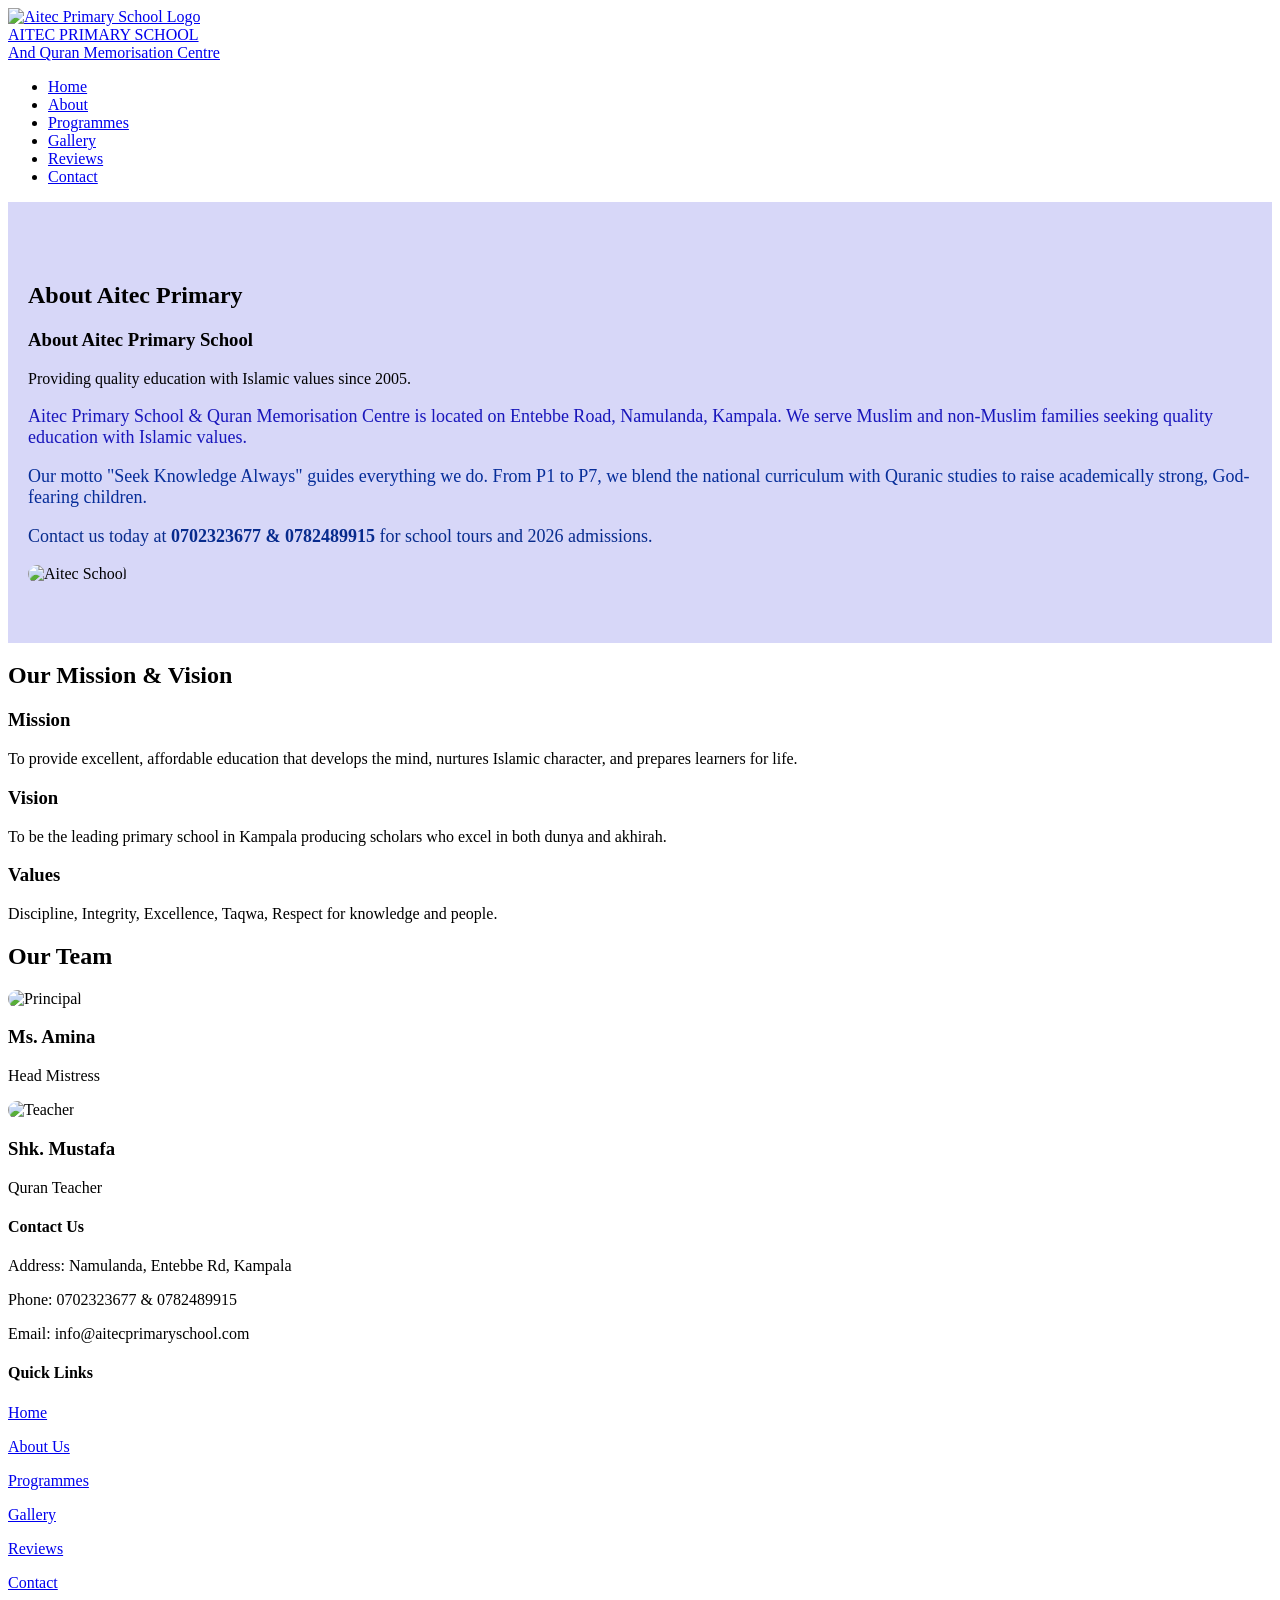
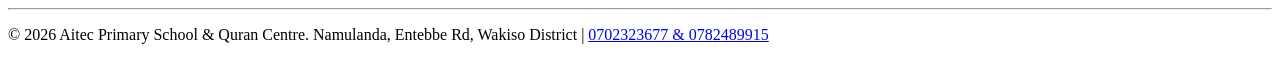
==== About.html @ 1da69ed5 "iniat of sem one for html and css" ====
<!DOCTYPE html>
<html lang="en">
<head>
  <title>About Us - Aitec Primary School</title>
  <link rel="stylesheet" href="./css/style.css">
  <meta name="viewport" content="width=device-width, initial-scale=1">


</head>
<body>
  <nav>
    <div class="container">
      <a href="index.html" class="logo-area">
        <img src="./css/image/WhatsApp Image 2026-07-09 at 6.39.47 PM.jpeg" alt="Aitec Primary School Logo">
        <div class="logo-text">AITEC PRIMARY SCHOOL<br><span>And Quran Memorisation Centre</span></div>
      </a>
      <ul>
        <li><a href="index.html">Home</a></li>
        <li><a href="about.html" class="active">About</a></li>
        <li><a href="Programmes.html">Programmes</a></li>
        <li><a href="gallery.html">Gallery</a></li>
        <li><a href="reviews.html">Reviews</a></li>
        <li><a href="contact.html">Contact</a></li>
      </ul>
    </div>
  </nav>

  <section style="padding: 60px 20px; background: rgb(215, 215, 248);">
    <div class="container">
      <h2>About Aitec Primary</h2>
     <section class="about-hero">
       <div class="overlay">
          <h1>About Aitec Primary School</h1>
          <p>Providing quality education with Islamic values since 2005.</p>
       </div>
     </section> 
      <div class="grid-2">
        <div>
          <p style="font-size: 18px; color: rgb(24, 22, 187); margin-bottom: 16px;">
            Aitec Primary School & Quran Memorisation Centre is located on Entebbe Road, Namulanda, Kampala. We serve Muslim and non-Muslim families seeking quality education with Islamic values.
          </p>
          <p style="font-size: 18px; color: rgb(6, 45, 153); margin-bottom: 16px;">
            Our motto "Seek Knowledge Always" guides everything we do. From P1 to P7, we blend the national curriculum with Quranic studies to raise academically strong, God-fearing children.
          </p>
          <p style="font-size: 18px; color: rgb(7, 43, 141);">
            Contact us today at <strong>0702323677 & 0782489915</strong> for school tours and 2026 admissions.
          </p>
        </div>
        <div>
          <img src="./css/image/WhatsApp Image 2026-07-09 at 6.33.53 PM.jpeg" alt="Aitec School" style="width: 100%; border-radius: 12px;">
        </div>
      </div>
    </div>
  </section>

  <section>
    <div class="container">
      <h2>Our Mission & Vision</h2>
      <div class="grid-3">
        <div class="card">
          <h3>Mission</h3>
          <p>To provide excellent, affordable education that develops the mind, nurtures Islamic character, and prepares learners for life.</p>
        </div>
        <div class="card">
          <h3>Vision</h3>
          <p>To be the leading primary school in Kampala producing scholars who excel in both dunya and akhirah.</p>
        </div>
        <div class="card">
          <h3>Values</h3>
          <p>Discipline, Integrity, Excellence, Taqwa, Respect for knowledge and people.</p>
        </div>
      </div>
    </div>
  </section>
  <section>
    <div class="container">
      <h2>Our Team</h2>
      <div class="grid-3">
        <div class="card">
          <img src="./css/image/WhatsApp Image 2026-07-09 at 6.33.53 PM.jpeg" alt="Principal" style="width: 100%; border-radius: 12px;">
          <h3>Ms. Amina </h3>
          <p>Head Mistress</p>
        </div>
        <div class="card">
          <img src="./css/image/WhatsApp Image 2026-07-09 at 6.34.26 PM.jpeg" alt="Teacher" style="width: 100%; border-radius: 12px;">
          <h3>Shk. Mustafa</h3>
          <p>Quran Teacher</p>
        </div>
      </div>
    </div>
  </section>
  <footer>
     <div class="top-footer">
      <div class="footergrid-3">
        <h4>Contact Us</h4>
        <p><span>Address</span>: Namulanda, Entebbe Rd, Kampala</p>
        <p><span>Phone</span>: 0702323677 & 0782489915</p>
        <p><span>Email</span>: info@aitecprimaryschool.com</p>
      </div>
      <div class="quicklinks">
        <h4>Quick Links</h4>
        <p><a href="index.html">Home</a></p>
        <p><a href="about.html">About Us</a></p>
        <p><a href="Programmes.html">Programmes</a></p>
        <p><a href="gallery.html">Gallery</a></p>
        <p><a href="reviews.html">Reviews</a></p>
        <p><a href="contact.html">Contact</a></p>
      </div>
    </div>
    <hr>
    <div class="bottom-footer">
        <p>&copy; 2026 Aitec Primary School & Quran Centre. Namulanda, Entebbe Rd, Wakiso District | <a href="tel:0702323677 & 0782489915">0702323677 & 0782489915</a></p>
    </div>
  </footer>
</body>
</html>
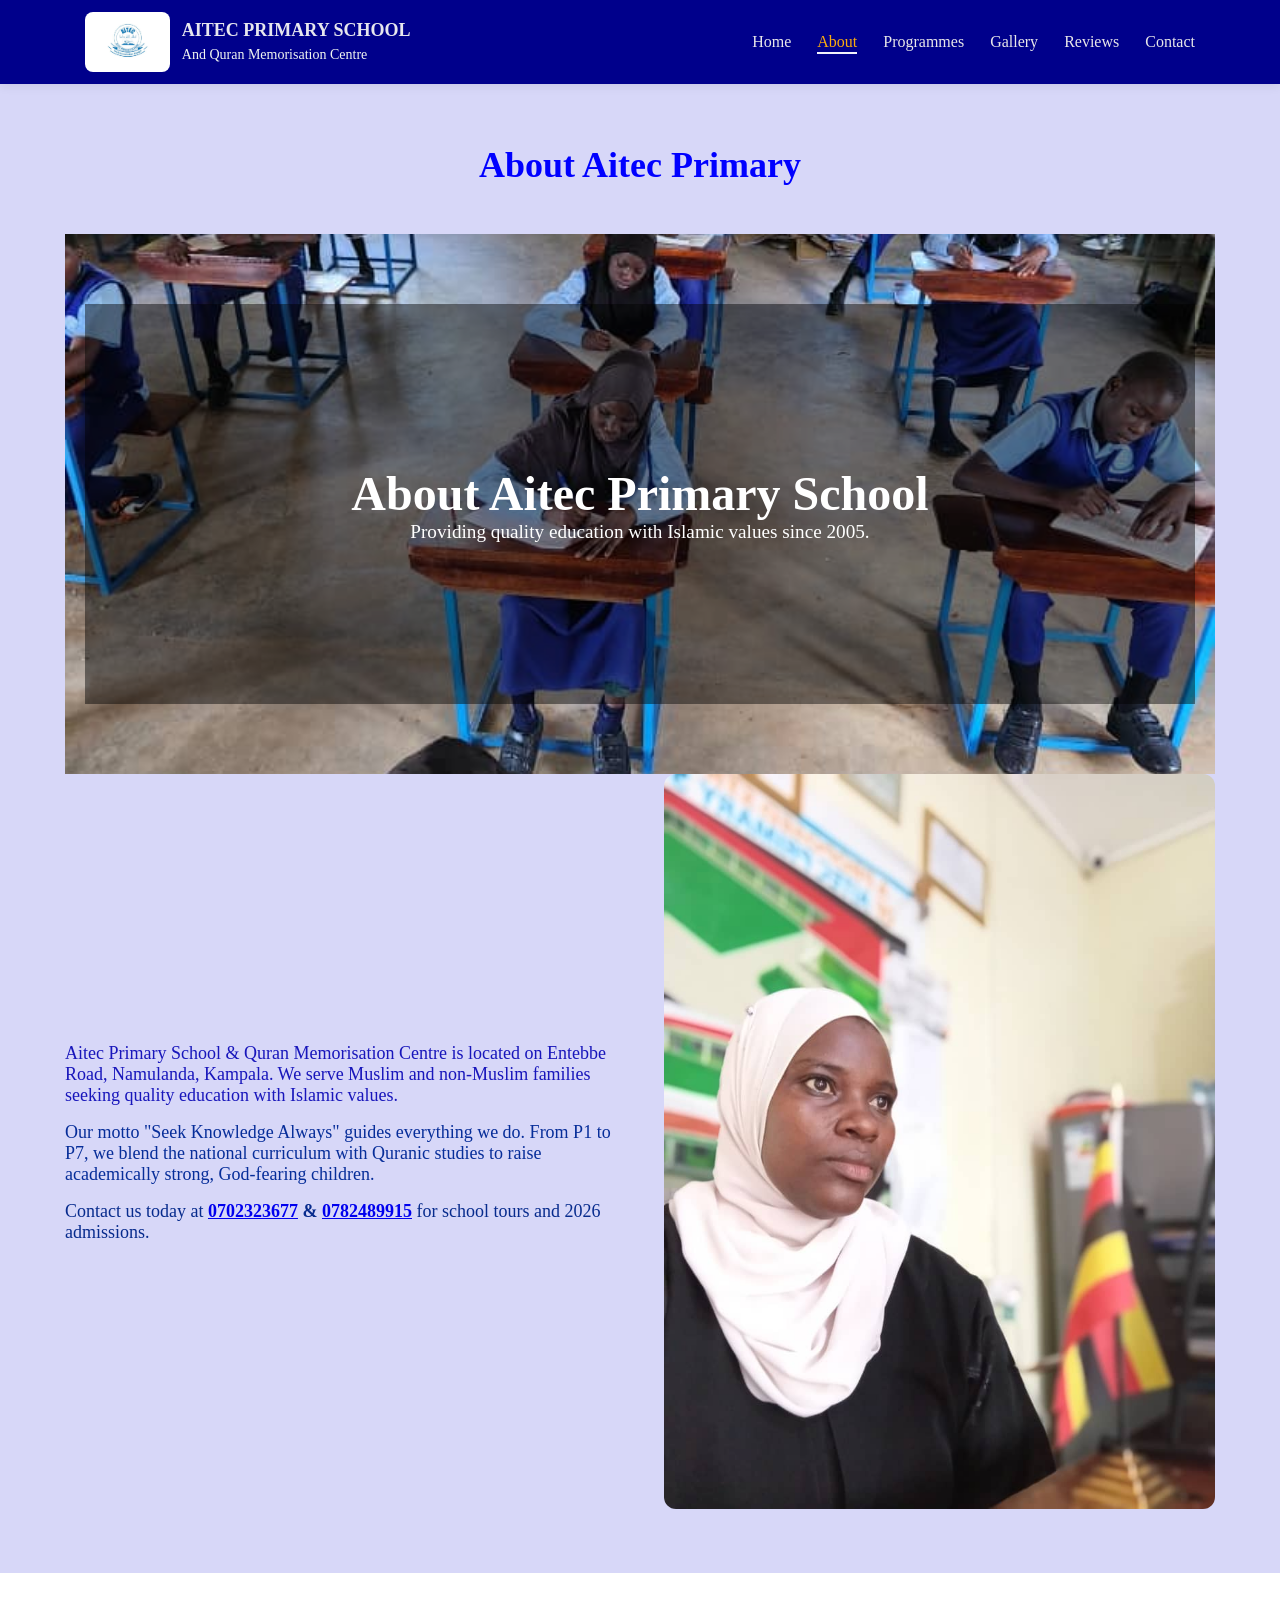
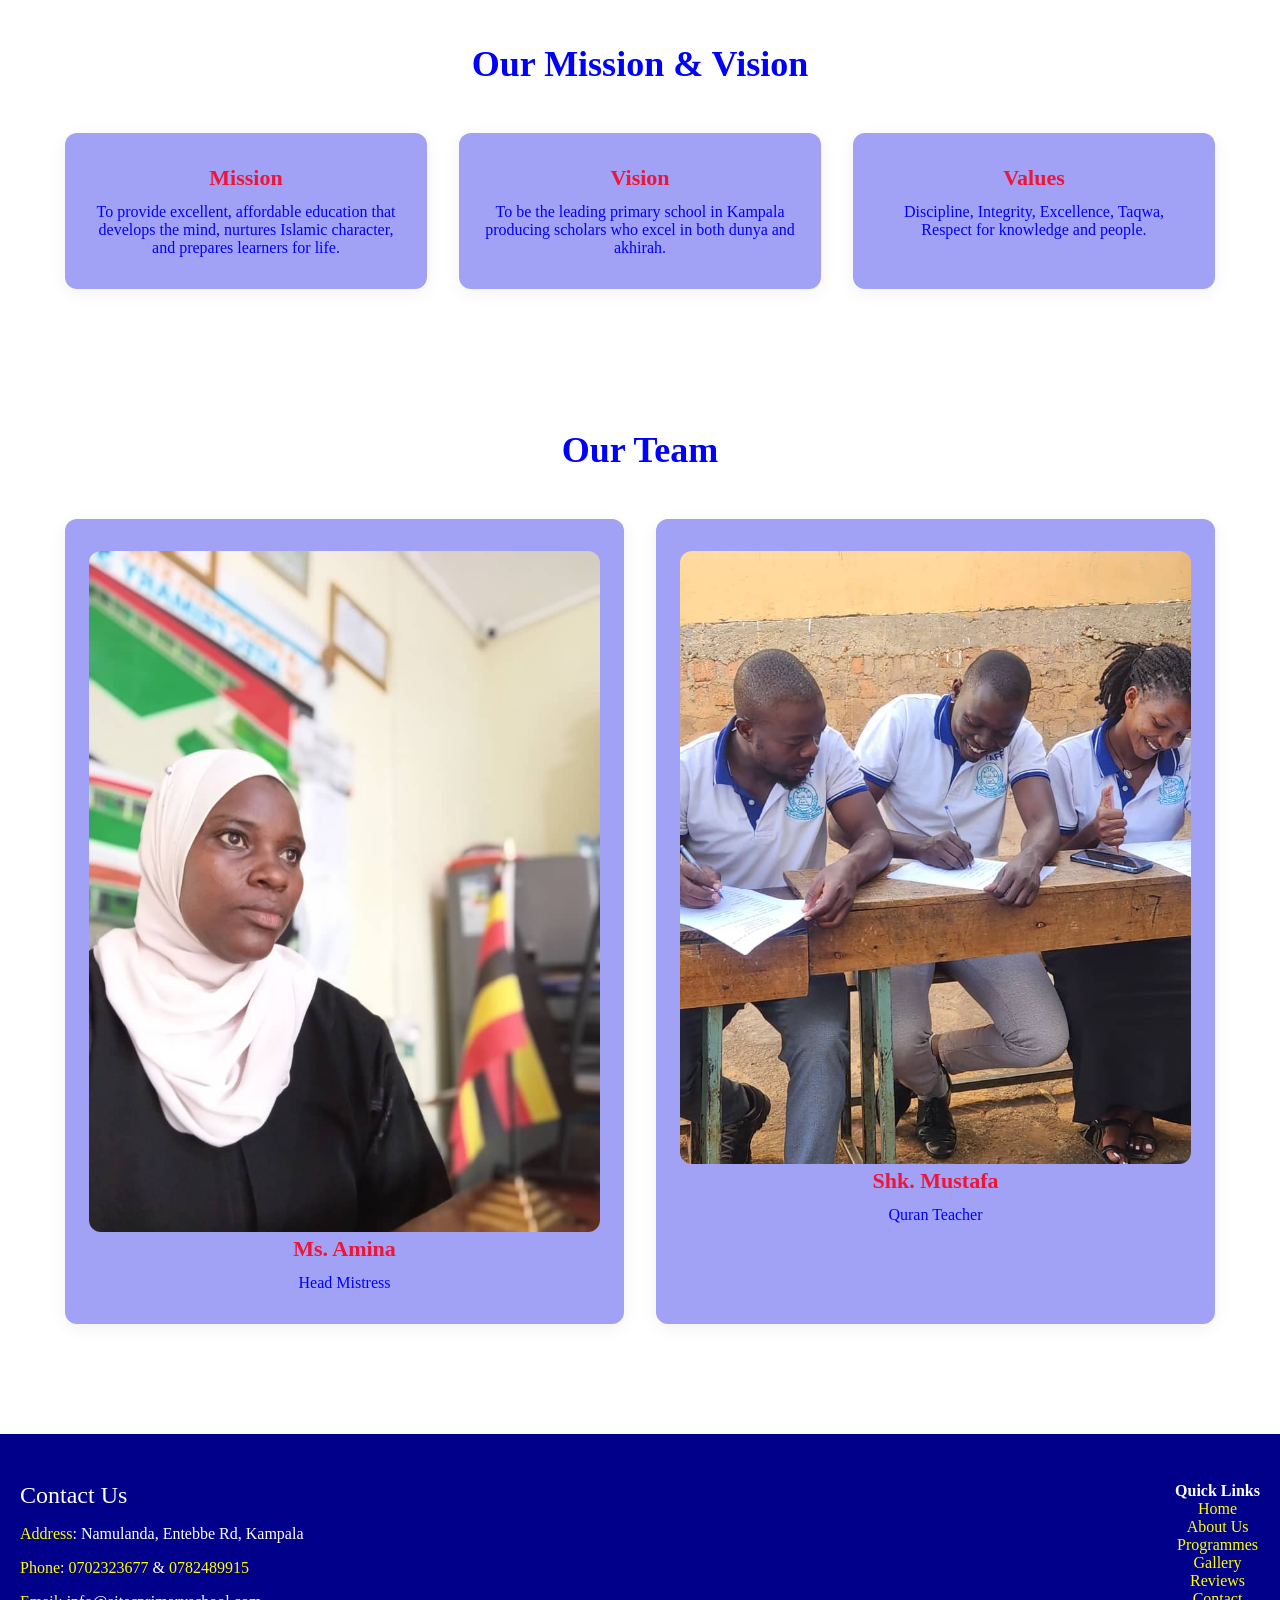
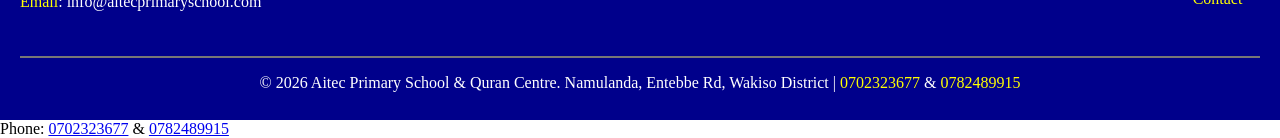
==== commit 9c711770: "intial of repositorise of semeter one of html and css" ====
--- a/About.html
+++ b/About.html
@@ -1,8 +1,9 @@
 <!DOCTYPE html>
 <html lang="en">
 <head>
+  <meta charset="utf-8">
   <title>About Us - Aitec Primary School</title>
-  <link rel="stylesheet" href="./css/style.css">
+  <link rel="stylesheet" href="assets/css/style.css">
   <meta name="viewport" content="width=device-width, initial-scale=1">
 
 
@@ -11,16 +12,19 @@
   <nav>
     <div class="container">
       <a href="index.html" class="logo-area">
-        <img src="./css/image/WhatsApp Image 2026-07-09 at 6.39.47 PM.jpeg" alt="Aitec Primary School Logo">
+        <img src="assets/css/image/WhatsApp Image 2026-07-09 at 6.39.47 PM.jpeg" alt="Aitec Primary School Logo">
         <div class="logo-text">AITEC PRIMARY SCHOOL<br><span>And Quran Memorisation Centre</span></div>
       </a>
+      <button class="menu-btn" aria-label="Toggle menu" aria-expanded="false">
+        <span class="bar"></span>
+      </button>
       <ul>
         <li><a href="index.html">Home</a></li>
-        <li><a href="about.html" class="active">About</a></li>
+        <li><a href="About.html" class="active">About</a></li>
         <li><a href="Programmes.html">Programmes</a></li>
-        <li><a href="gallery.html">Gallery</a></li>
-        <li><a href="reviews.html">Reviews</a></li>
-        <li><a href="contact.html">Contact</a></li>
+        <li><a href="Gallery.html">Gallery</a></li>
+        <li><a href="Reviews.html">Reviews</a></li>
+        <li><a href="Contact.html">Contact</a></li>
       </ul>
     </div>
   </nav>
@@ -43,11 +47,11 @@
             Our motto "Seek Knowledge Always" guides everything we do. From P1 to P7, we blend the national curriculum with Quranic studies to raise academically strong, God-fearing children.
           </p>
           <p style="font-size: 18px; color: rgb(7, 43, 141);">
-            Contact us today at <strong>0702323677 & 0782489915</strong> for school tours and 2026 admissions.
+            Contact us today at <strong><a href="tel:0702323677">0702323677</a> & <a href="tel:0782489915">0782489915</a></strong> for school tours and 2026 admissions.
           </p>
         </div>
         <div>
-          <img src="./css/image/WhatsApp Image 2026-07-09 at 6.33.53 PM.jpeg" alt="Aitec School" style="width: 100%; border-radius: 12px;">
+          <img src="assets/css/image/WhatsApp Image 2026-07-09 at 6.33.53 PM.jpeg" alt="Aitec School" style="width: 100%; border-radius: 12px;">
         </div>
       </div>
     </div>
@@ -77,12 +81,12 @@
       <h2>Our Team</h2>
       <div class="grid-3">
         <div class="card">
-          <img src="./css/image/WhatsApp Image 2026-07-09 at 6.33.53 PM.jpeg" alt="Principal" style="width: 100%; border-radius: 12px;">
+          <img src="assets/css/image/WhatsApp Image 2026-07-09 at 6.33.53 PM.jpeg" alt="Principal" style="width: 100%; border-radius: 12px;">
           <h3>Ms. Amina </h3>
           <p>Head Mistress</p>
         </div>
         <div class="card">
-          <img src="./css/image/WhatsApp Image 2026-07-09 at 6.34.26 PM.jpeg" alt="Teacher" style="width: 100%; border-radius: 12px;">
+          <img src="assets/css/image/WhatsApp Image 2026-07-09 at 6.34.26 PM.jpeg" alt="Teacher" style="width: 100%; border-radius: 12px;">
           <h3>Shk. Mustafa</h3>
           <p>Quran Teacher</p>
         </div>
@@ -94,23 +98,26 @@
       <div class="footergrid-3">
         <h4>Contact Us</h4>
         <p><span>Address</span>: Namulanda, Entebbe Rd, Kampala</p>
-        <p><span>Phone</span>: 0702323677 & 0782489915</p>
+        <p><span>Phone</span>: <a href="tel:0702323677">0702323677</a> &amp; <a href="tel:0782489915">0782489915</a></p>
         <p><span>Email</span>: info@aitecprimaryschool.com</p>
       </div>
       <div class="quicklinks">
         <h4>Quick Links</h4>
         <p><a href="index.html">Home</a></p>
-        <p><a href="about.html">About Us</a></p>
+        <p><a href="About.html">About Us</a></p>
         <p><a href="Programmes.html">Programmes</a></p>
-        <p><a href="gallery.html">Gallery</a></p>
-        <p><a href="reviews.html">Reviews</a></p>
-        <p><a href="contact.html">Contact</a></p>
+        <p><a href="Gallery.html">Gallery</a></p>
+        <p><a href="Reviews.html">Reviews</a></p>
+        <p><a href="Contact.html">Contact</a></p>
       </div>
     </div>
     <hr>
     <div class="bottom-footer">
-        <p>&copy; 2026 Aitec Primary School & Quran Centre. Namulanda, Entebbe Rd, Wakiso District | <a href="tel:0702323677 & 0782489915">0702323677 & 0782489915</a></p>
+        <p>&copy; 2026 Aitec Primary School & Quran Centre. Namulanda, Entebbe Rd, Wakiso District | <a href="tel:0702323677">0702323677</a> &amp; <a href="tel:0782489915">0782489915</a></p>
     </div>
   </footer>
+</footer>
+<script src="assets/js/nav.js"></script>
 </body>
-</html>+</html>
+          <p><span>Phone</span>: <a href="tel:0702323677">0702323677</a> &amp; <a href="tel:0782489915">0782489915</a></p>
--- a/assets/css/style.css
+++ b/assets/css/style.css
@@ -0,0 +1,351 @@
+* { 
+  margin: 0; 
+  padding: 0; 
+  box-sizing: border-box; 
+}
+
+nav {
+  background: darkblue;
+  box-shadow: 0 2px 10px rgba(0,0,0,0.08);
+  position: sticky;
+  top: 0;
+  z-index: 100;
+  /* position: fixed; */
+}
+nav .container {
+  max-width: 1150px;
+  margin: 0 auto;
+  padding: 12px 20px;
+  display: flex;
+  justify-content: space-between;
+  align-items: center;
+  /* position: fixed; */
+}
+.logo-area {
+  display: flex;
+  align-items: center;
+  gap: 12px;
+  text-decoration: none;
+}
+.logo-area img {
+  height: 60px;
+  width: auto;
+  border-radius: 8px;
+}
+.logo-text {
+  font-size: 18px;
+  font-weight: 700;
+  color: rgb(231, 231, 238);
+  line-height: 1.3;
+}
+.logo-text span { 
+  color: rgb(241, 245, 241); 
+  font-size: 14px; 
+  font-weight: 500; 
+}
+nav ul {
+  list-style: none;
+  display: flex;
+  gap: 26px;
+}
+nav a {
+  text-decoration: none;
+  color: rgb(232, 231, 233);
+  font-weight: 500;
+  position:relative;
+  transition: color 0.2s;
+  /* position: fixed; */
+}
+nav a:hover, nav a.active {
+   color: rgb(252, 172, 13); 
+  }
+nav a::after {
+  content: '';
+  position: absolute;
+  width: 0;
+  height: 2px;
+  bottom: -4px;
+  left: 0;
+  background: rgb(242, 242, 252);
+  transition: width 0.3s;
+}
+nav a:hover::after, nav a.active::after {
+   width: 100%; 
+  }
+
+.hero {
+  background-image:linear-gradient(rgba(12, 15, 12, 0.5),  rgba(81, 85, 81, 0.5)),
+  url(./image/WhatsApp\ Image\ 2026-07-09\ at\ 5.48.41\ PM.jpeg);
+  color: rgb(246, 245, 250);
+  padding: 100px 20px;
+  text-align: center;
+  background-repeat: no-repeat;
+  background-size: cover;
+}
+.about-hero{
+  height:60vh;
+  background:url("./image/WhatsApp Image 2026-07-09 at 6.34.29 PM.jpeg") no-repeat center/cover;
+  display:flex;
+  justify-content:center;
+  align-items:center;
+}
+.overlay{
+  width:100%;
+  height:100%;
+  background:rgba(0,0,0,0.45);
+  display:flex;
+  justify-content:center;
+  flex-direction:column;
+  align-items:center;
+  color:white;
+}
+.overlay h1{
+  font-size:3rem;
+}
+.overlay p{
+  font-size:1.2rem;
+}
+.hero h1 { 
+  font-size: 48px; 
+  font-weight: 700; 
+  margin-bottom: 18px; 
+}
+
+/* Hamburger menu button */
+.menu-btn{
+  display: none;
+  background: transparent;
+  border: 0;
+  width: 44px;
+  height: 44px;
+  cursor: pointer;
+  align-items: center;
+  justify-content: center;
+}
+.menu-btn .bar{
+  display: block;
+  width: 26px;
+  height: 2px;
+  background: #fff;
+  position: relative;
+}
+.menu-btn .bar::before, .menu-btn .bar::after{
+  content: '';
+  position: absolute;
+  left: 0;
+  width: 26px;
+  height: 2px;
+  background: #fff;
+}
+.menu-btn .bar::before{ top: -8px; }
+.menu-btn .bar::after{ top: 8px; }
+.hero p { 
+  font-size: 20px; 
+  margin-bottom: 32px; 
+  opacity: 0.95; 
+}
+.btn {
+  display: inline-block;
+  background: yellow;
+  color: black;
+  padding: 14px 32px;
+  border-radius: 8px;
+  text-decoration: none;
+  font-weight: 600;
+  transition: transform 0.2s;
+}
+section { 
+  padding: 70px 20px; 
+}
+.container { 
+  max-width: 1150px; 
+  margin: 0 auto; 
+}
+h2 {
+  font-size: 36px;
+  color: blue;
+  text-align: center;
+  margin-bottom: 48px;
+  font-weight: 700;
+}
+
+.grid-3 {
+  display: grid;
+  grid-template-columns: repeat(auto-fit, minmax(270px, 1fr));
+  gap: 32px;
+}
+.grid-2 {
+  display: grid;
+  grid-template-columns: 1fr 1fr;
+  gap: 48px;
+  align-items: center;
+}
+.card {
+  background: rgb(161, 161, 245);
+  padding: 32px 24px;
+  border-radius: 12px;
+  box-shadow: 0 4px 18px rgba(0,0,0,0.06);
+  text-align: center;
+  transition: transform 0.2s;
+}
+.card:hover { 
+  transform: translateY(-6px); 
+}
+.card h3 {
+  color: rgb(238, 21, 57);
+  font-size: 22px;
+  margin-bottom: 12px;
+  font-weight: 600;
+}
+.card p { 
+  color: blue; 
+}
+.icon { 
+  font-size: 42px; 
+  margin-bottom: 16px; 
+}
+.gallery-grid {
+  display: grid;
+  grid-template-columns: repeat(auto-fit, minmax(250px, 1fr));
+  gap: 18px;
+}
+.gallery-grid img {
+  width: 100%;
+  height: 250px;
+  object-fit: cover;
+  border-radius: 10px;
+  transition: transform 0.3s;
+}
+.gallery-grid img:hover { 
+  transform: scale(1.04); 
+}
+
+.review {
+  background: white;
+  padding: 28px;
+  border-radius: 12px;
+  border-left: 5px solid yellow;
+}
+.stars { 
+  color: yellow; 
+  font-size: 20px; 
+  margin-bottom: 12px; 
+}
+.review p { 
+  color: gray; 
+  margin-bottom: 16px; 
+  font-style: italic; 
+}
+.review h4 { 
+  color: blue; 
+  font-weight: 600; 
+}
+
+.contact-grid {
+  display: grid;
+  grid-template-columns: 1fr 1fr;
+  gap: 48px;
+}
+.contact-info p {
+  margin-bottom: 18px;
+  font-size: 18px;
+  color: rgb(0, 0, 0);
+}
+.contact-info strong { 
+  color: blue;
+ }
+.map {
+  width: 100%;
+  height: 300px;
+  border-radius: 12px;
+  background: #e2e8f0;
+  display: flex;
+  align-items: center;
+  justify-content: center;
+  color: gray;
+}
+
+footer {
+  background: darkblue;
+  color: white;
+  text-align: center;
+  padding: 28px 20px;
+  margin-top: 40px;
+}
+footer a { 
+  color: yellow; 
+  text-decoration: none; 
+}
+.top-footer{
+  display: flex;
+  justify-content: space-between;
+  margin-bottom: 45px;
+  margin-top: 20px;
+  gap: 20px;
+}
+.footergrid-3{
+  display: flex;
+  flex-direction: column;
+  gap: 1.0rem;
+  align-items: flex-start;
+  margin-left: 0;
+}
+.footergrid-3 h4{
+  font-size: 1.5em;
+  font-weight: 500;
+}
+.footergrid-3 p{
+  font-weight: 500;
+}
+.footergrid-3 span{
+  color: yellow;
+}
+.quicklinks{
+  display: flex;
+  flex-direction: column;
+  margin-right: 0;
+}
+.quicklinks :hover{
+  color: rgb(248, 5, 5);
+}
+hr{
+  border: 1px solid rgb(119, 118, 118);
+  margin-bottom: 5px;
+  width: 100%;
+  margin: 0 0 16px 0;
+}
+
+/* Responsive rules */
+@media (max-width: 900px) {
+  .logo-area img { height: 48px; }
+  .logo-text { font-size: 16px; }
+  nav .container { padding: 10px 16px; flex-wrap: wrap; }
+  nav ul { gap: 12px; flex-wrap: wrap; }
+  .menu-btn { display: flex; }
+  nav ul { display: none; width: 100%; flex-direction: column; gap: 0; }
+  nav.open ul { display: flex; }
+  .hero { padding: 60px 16px; }
+  .hero h1 { font-size: 36px; }
+  .hero p { font-size: 16px; }
+  .overlay h1 { font-size: 2.2rem; }
+  .overlay p { font-size: 1rem; }
+  .grid-2 { grid-template-columns: 1fr; gap: 24px; }
+  .contact-grid { grid-template-columns: 1fr; gap: 24px; }
+  .gallery-grid img { height: 200px; }
+  .footergrid-3, .quicklinks { align-items: center; text-align: center; margin: 0; }
+  .top-footer { flex-direction: column; align-items: center; }
+}
+
+@media (max-width: 600px) {
+  nav ul { display: flex; width: 100%; justify-content: center; gap: 10px; }
+  nav a { padding: 8px 6px; }
+  .logo-text { font-size: 14px; }
+  .logo-area img { height: 42px; }
+  .hero { padding: 40px 12px; }
+  .hero h1 { font-size: 28px; }
+  h2 { font-size: 28px; margin-bottom: 24px; }
+  .gallery-grid { gap: 12px; }
+  .gallery-grid img { height: auto; }
+  footer { padding: 24px 12px; }
+}
+
